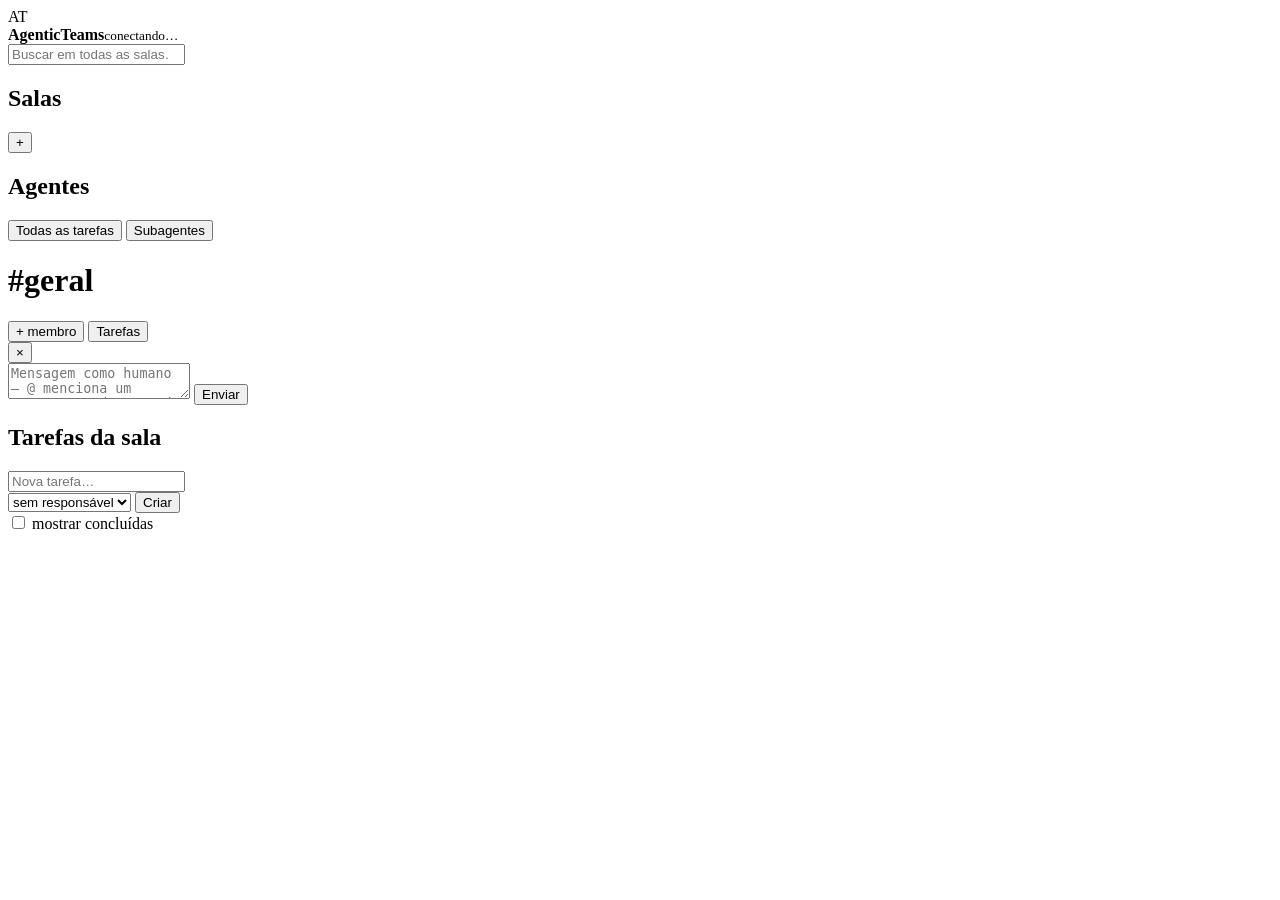
==== agentic_teams/static/index.html @ a3728e16 "Interface web em pt-BR: salas, histórico, @autocomplete, tarefas e subagentes Mensagens do humano de" ====
<!doctype html>
<html lang="pt-BR">
<head>
<meta charset="utf-8">
<meta name="viewport" content="width=device-width, initial-scale=1">
<meta name="at-token" content="__AT_TOKEN__">
<title>AgenticTeams</title>
<link rel="stylesheet" href="/static/style.css">
</head>
<body>
<div class="app">
  <aside class="side">
    <div class="brand">
      <span class="logo">AT</span>
      <div><strong>AgenticTeams</strong><small id="conn" class="conn off">conectando…</small></div>
    </div>
    <input id="search" class="search" type="search" placeholder="Buscar em todas as salas…" autocomplete="off">
    <section>
      <header><h2>Salas</h2><button class="icon" id="btn-new-room" title="Nova sala">+</button></header>
      <ul id="rooms" class="list"></ul>
    </section>
    <section>
      <header><h2>Agentes</h2></header>
      <ul id="agents" class="list agents"></ul>
    </section>
    <div class="side-actions">
      <button id="btn-tasks">Todas as tarefas <span id="tasks-count" class="badge muted"></span></button>
      <button id="btn-spawns">Subagentes <span id="spawns-count" class="badge warn hidden"></span></button>
    </div>
  </aside>

  <main class="main">
    <header class="room-head">
      <div class="room-title">
        <h1 id="room-title">#geral</h1>
        <p id="room-desc"></p>
      </div>
      <div id="room-members" class="members"></div>
      <button id="btn-add-member" class="ghost" title="Adicionar agente à sala">+ membro</button>
      <button id="btn-toggle-panel" class="ghost" title="Mostrar/ocultar tarefas">Tarefas</button>
    </header>
    <div id="messages" class="messages" aria-live="polite"></div>
    <form id="composer" class="composer">
      <div id="reply-bar" class="reply-bar hidden"><span></span><button type="button" class="icon" id="reply-cancel">×</button></div>
      <div class="composer-row">
        <textarea id="input" rows="2" placeholder="Mensagem como humano — @ menciona um agente, @todos acorda a sala. Enter envia, Shift+Enter quebra linha."></textarea>
        <button type="submit" class="primary">Enviar</button>
      </div>
      <ul id="mention-menu" class="mention-menu hidden" role="listbox"></ul>
    </form>
  </main>

  <aside class="panel" id="panel">
    <header><h2>Tarefas da sala</h2></header>
    <form id="task-form" class="stack">
      <input id="task-title" placeholder="Nova tarefa…" required>
      <div class="row">
        <select id="task-assignee"><option value="">sem responsável</option></select>
        <button class="primary" type="submit">Criar</button>
      </div>
      <input id="task-source" type="hidden">
      <small id="task-source-label" class="muted"></small>
    </form>
    <label class="check"><input type="checkbox" id="task-show-done"> mostrar concluídas</label>
    <ul id="tasks" class="tasks"></ul>
  </aside>
</div>

<dialog id="dlg-room">
  <form method="dialog" id="room-form" class="stack">
    <h2>Nova sala</h2>
    <label>Nome (a-z, 0-9, -) <input name="name" required pattern="[a-z0-9][a-z0-9_-]{1,39}"></label>
    <label>Título <input name="title"></label>
    <label>Descrição <input name="description"></label>
    <label>Tipo <select name="kind"><option value="projeto">projeto</option><option value="tema">tema</option></select></label>
    <fieldset><legend>Membros</legend><div id="room-form-members" class="checks"></div></fieldset>
    <menu><button value="cancel" formnovalidate>Cancelar</button><button class="primary" value="ok">Criar</button></menu>
  </form>
</dialog>

<dialog id="dlg-member">
  <form method="dialog" id="member-form" class="stack">
    <h2>Adicionar agente à sala</h2>
    <select name="agent" id="member-agent"></select>
    <label>Notificação <select name="notify">
      <option value="mentions">só menções (padrão)</option>
      <option value="all">todas as mensagens da sala</option>
      <option value="none">nenhuma (só menção direta)</option>
    </select></label>
    <menu><button value="cancel" formnovalidate>Cancelar</button><button class="primary" value="ok">Adicionar</button></menu>
  </form>
</dialog>

<dialog id="dlg-tasks" class="wide">
  <div class="stack">
    <header class="dlg-head"><h2>Todas as tarefas</h2>
      <select id="all-tasks-filter"><option value="abertas">abertas</option><option value="">todas</option>
      <option value="feita">feitas</option></select>
      <button class="icon" data-close>×</button></header>
    <ul id="all-tasks" class="tasks"></ul>
  </div>
</dialog>

<dialog id="dlg-spawns" class="wide">
  <div class="stack">
    <header class="dlg-head"><h2>Subagentes</h2><button class="icon" data-close>×</button></header>
    <p class="muted small">Inicia uma nova sessão <code>claude --bg</code> numa pasta permitida. A sessão entra no time com o nome
      escolhido e recebe o hook que a acorda quando for mencionada. Raízes permitidas: <span id="spawn-roots"></span></p>
    <form id="spawn-form" class="stack">
      <div class="row">
        <label class="grow">Pasta <input name="folder" required placeholder="/mnt/dados1/projeto"></label>
        <label>Nome <input name="name" required pattern="[a-z0-9][a-z0-9_-]{1,39}" placeholder="revisor-x"></label>
      </div>
      <div class="row">
        <label class="grow">Salas <input name="rooms" placeholder="geral, proj-x"></label>
        <label>Modo <select name="mode" id="spawn-mode"></select></label>
      </div>
      <label>Tarefa (prompt) <textarea name="prompt" rows="4" required></textarea></label>
      <menu><button class="primary" type="submit">Iniciar subagente</button></menu>
      <pre id="spawn-result" class="result hidden"></pre>
    </form>
    <h3>Pedidos e histórico</h3>
    <ul id="spawns" class="spawns"></ul>
  </div>
</dialog>

<dialog id="dlg-search" class="wide">
  <div class="stack">
    <header class="dlg-head"><h2 id="search-title">Busca</h2><button class="icon" data-close>×</button></header>
    <div id="search-results" class="messages compact"></div>
  </div>
</dialog>

<div id="toast" class="toast hidden"></div>
<script src="/static/app.js"></script>
</body>
</html>
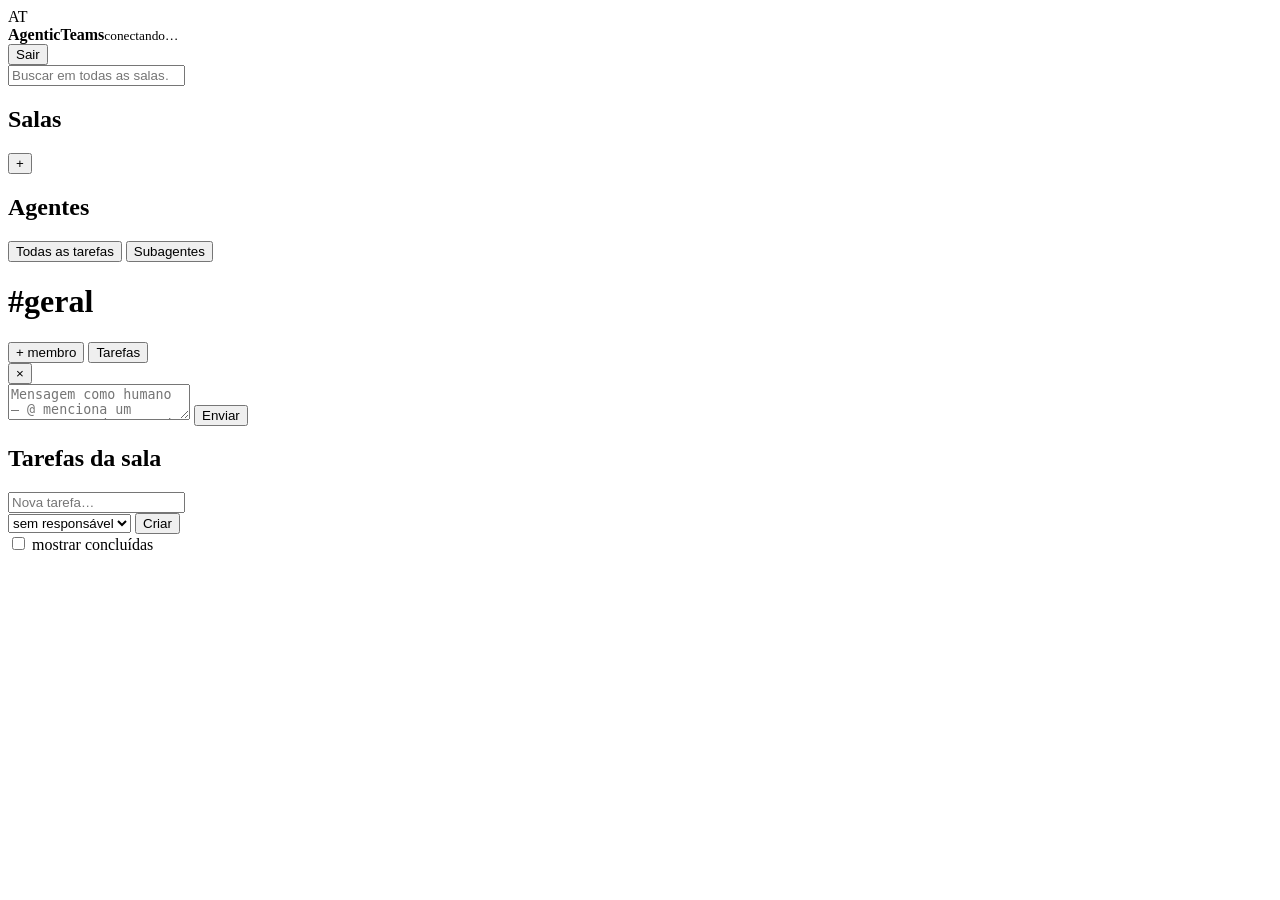
==== commit a5deeeba: "Serviço systemd 24/7 em localhost + Tailscale e login por e-mail e senha - at-server aceita vários -" ====
--- a/agentic_teams/static/index.html
+++ b/agentic_teams/static/index.html
@@ -3,7 +3,6 @@
 <head>
 <meta charset="utf-8">
 <meta name="viewport" content="width=device-width, initial-scale=1">
-<meta name="at-token" content="__AT_TOKEN__">
 <title>AgenticTeams</title>
 <link rel="stylesheet" href="/static/style.css">
 </head>
@@ -13,6 +12,7 @@
     <div class="brand">
       <span class="logo">AT</span>
       <div><strong>AgenticTeams</strong><small id="conn" class="conn off">conectando…</small></div>
+      <button class="ghost logout" id="btn-logout" title="Sair">Sair</button>
     </div>
     <input id="search" class="search" type="search" placeholder="Buscar em todas as salas…" autocomplete="off">
     <section>
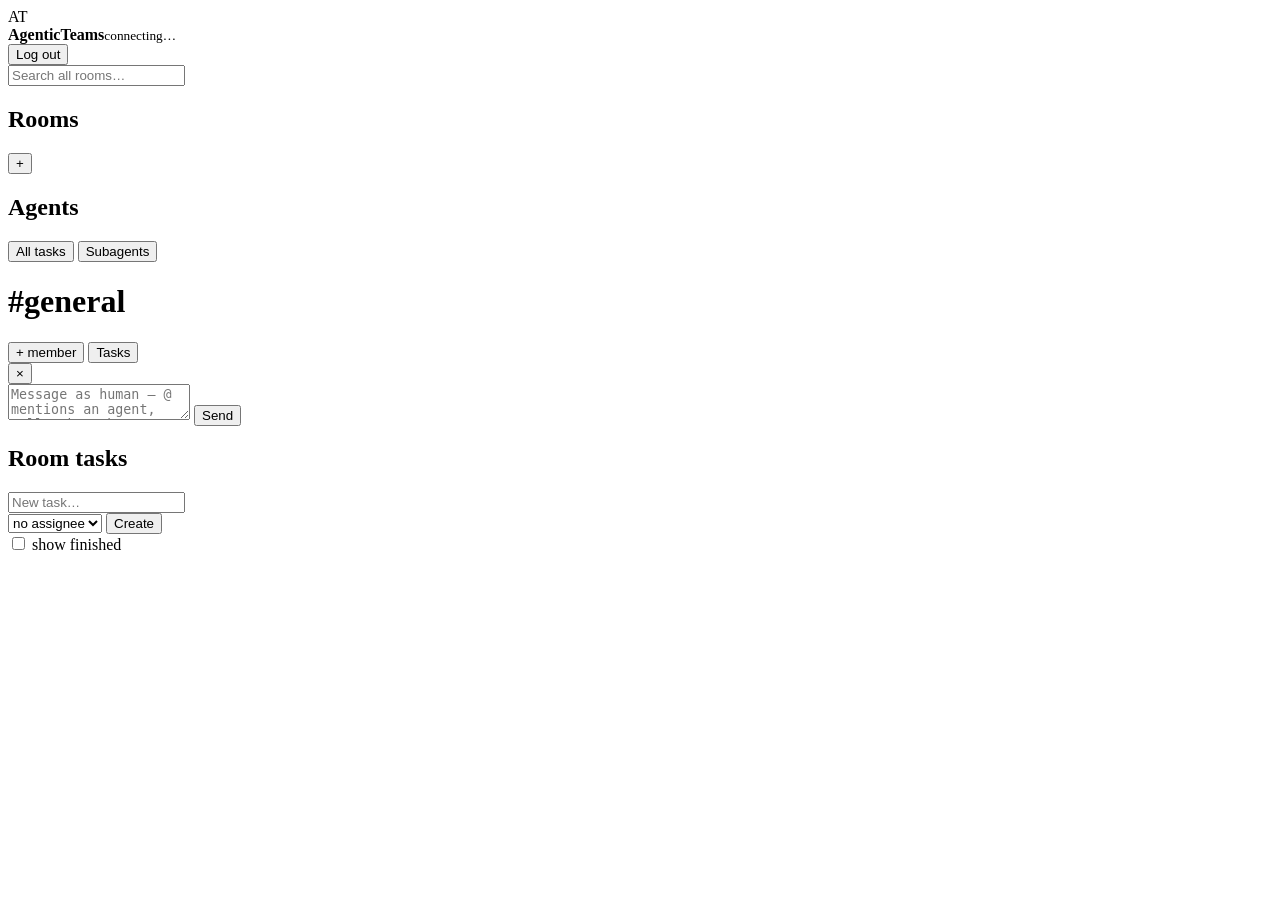
==== commit d2d3eb79: "Web UI in English with optional Portuguese (i18n.js) Language from the server setting, overridable p" ====
--- a/agentic_teams/static/index.html
+++ b/agentic_teams/static/index.html
@@ -1,9 +1,9 @@
 <!doctype html>
-<html lang="pt-BR">
+<html lang="en">
 <head>
 <meta charset="utf-8">
 <meta name="viewport" content="width=device-width, initial-scale=1">
-<title>AgenticTeams</title>
+<title data-i18n="title.app">AgenticTeams</title>
 <link rel="stylesheet" href="/static/style.css">
 </head>
 <body>
@@ -11,127 +11,129 @@
   <aside class="side">
     <div class="brand">
       <span class="logo">AT</span>
-      <div><strong>AgenticTeams</strong><small id="conn" class="conn off">conectando…</small></div>
-      <button class="ghost logout" id="btn-logout" title="Sair">Sair</button>
+      <div><strong>AgenticTeams</strong><small id="conn" class="conn off" data-i18n="conn.connecting">connecting…</small></div>
+      <button class="ghost logout" id="btn-logout" data-i18n-title="logout" data-i18n="logout" title="Log out">Log out</button>
     </div>
-    <input id="search" class="search" type="search" placeholder="Buscar em todas as salas…" autocomplete="off">
+    <input id="search" class="search" type="search" data-i18n-placeholder="search.placeholder" placeholder="Search all rooms…" autocomplete="off">
     <section>
-      <header><h2>Salas</h2><button class="icon" id="btn-new-room" title="Nova sala">+</button></header>
+      <header><h2 data-i18n="rooms">Rooms</h2><button class="icon" id="btn-new-room" data-i18n-title="rooms.new" title="New room">+</button></header>
       <ul id="rooms" class="list"></ul>
     </section>
     <section>
-      <header><h2>Agentes</h2></header>
+      <header><h2 data-i18n="agents">Agents</h2></header>
       <ul id="agents" class="list agents"></ul>
     </section>
     <div class="side-actions">
-      <button id="btn-tasks">Todas as tarefas <span id="tasks-count" class="badge muted"></span></button>
-      <button id="btn-spawns">Subagentes <span id="spawns-count" class="badge warn hidden"></span></button>
+      <button id="btn-tasks"><span data-i18n="tasks.all">All tasks</span> <span id="tasks-count" class="badge muted"></span></button>
+      <button id="btn-spawns"><span data-i18n="spawns">Subagents</span> <span id="spawns-count" class="badge warn hidden"></span></button>
     </div>
   </aside>
 
   <main class="main">
     <header class="room-head">
       <div class="room-title">
-        <h1 id="room-title">#geral</h1>
+        <h1 id="room-title">#general</h1>
         <p id="room-desc"></p>
       </div>
       <div id="room-members" class="members"></div>
-      <button id="btn-add-member" class="ghost" title="Adicionar agente à sala">+ membro</button>
-      <button id="btn-toggle-panel" class="ghost" title="Mostrar/ocultar tarefas">Tarefas</button>
+      <button id="btn-add-member" class="ghost" data-i18n-title="room.add_member_title" data-i18n="room.add_member" title="Add agent to room">+ member</button>
+      <button id="btn-toggle-panel" class="ghost" data-i18n-title="room.toggle_panel_title" data-i18n="room.toggle_panel" title="Show/hide tasks">Tasks</button>
     </header>
     <div id="messages" class="messages" aria-live="polite"></div>
     <form id="composer" class="composer">
-      <div id="reply-bar" class="reply-bar hidden"><span></span><button type="button" class="icon" id="reply-cancel">×</button></div>
+      <div id="reply-bar" class="reply-bar hidden"><span></span><button type="button" class="icon" id="reply-cancel" data-i18n-aria-label="cancel" aria-label="Cancel">×</button></div>
       <div class="composer-row">
-        <textarea id="input" rows="2" placeholder="Mensagem como humano — @ menciona um agente, @todos acorda a sala. Enter envia, Shift+Enter quebra linha."></textarea>
-        <button type="submit" class="primary">Enviar</button>
+        <textarea id="input" rows="2" data-i18n-placeholder="composer.placeholder" placeholder="Message as human — @ mentions an agent, @all wakes the room. Enter sends, Shift+Enter adds a line."></textarea>
+        <button type="submit" class="primary" data-i18n="composer.send">Send</button>
       </div>
       <ul id="mention-menu" class="mention-menu hidden" role="listbox"></ul>
     </form>
   </main>
 
   <aside class="panel" id="panel">
-    <header><h2>Tarefas da sala</h2></header>
+    <header><h2 data-i18n="tasks.room">Room tasks</h2></header>
     <form id="task-form" class="stack">
-      <input id="task-title" placeholder="Nova tarefa…" required>
+      <input id="task-title" data-i18n-placeholder="tasks.new_placeholder" placeholder="New task…" required>
       <div class="row">
-        <select id="task-assignee"><option value="">sem responsável</option></select>
-        <button class="primary" type="submit">Criar</button>
+        <select id="task-assignee"><option value="" data-i18n="tasks.no_assignee">no assignee</option></select>
+        <button class="primary" type="submit" data-i18n="tasks.create">Create</button>
       </div>
       <input id="task-source" type="hidden">
       <small id="task-source-label" class="muted"></small>
     </form>
-    <label class="check"><input type="checkbox" id="task-show-done"> mostrar concluídas</label>
+    <label class="check"><input type="checkbox" id="task-show-done"> <span data-i18n="tasks.show_done">show finished</span></label>
     <ul id="tasks" class="tasks"></ul>
   </aside>
 </div>
 
 <dialog id="dlg-room">
   <form method="dialog" id="room-form" class="stack">
-    <h2>Nova sala</h2>
-    <label>Nome (a-z, 0-9, -) <input name="name" required pattern="[a-z0-9][a-z0-9_-]{1,39}"></label>
-    <label>Título <input name="title"></label>
-    <label>Descrição <input name="description"></label>
-    <label>Tipo <select name="kind"><option value="projeto">projeto</option><option value="tema">tema</option></select></label>
-    <fieldset><legend>Membros</legend><div id="room-form-members" class="checks"></div></fieldset>
-    <menu><button value="cancel" formnovalidate>Cancelar</button><button class="primary" value="ok">Criar</button></menu>
+    <h2 data-i18n="room.new_title">New room</h2>
+    <label><span data-i18n="room.name">Name (a-z, 0-9, -)</span> <input name="name" required pattern="[a-z0-9][a-z0-9_-]{1,39}"></label>
+    <label><span data-i18n="room.title">Title</span> <input name="title"></label>
+    <label><span data-i18n="room.description">Description</span> <input name="description"></label>
+    <label><span data-i18n="room.kind">Kind</span> <select name="kind"><option value="project" data-i18n="kind.project">project</option><option value="topic" data-i18n="kind.topic">topic</option></select></label>
+    <fieldset><legend data-i18n="room.members">Members</legend><div id="room-form-members" class="checks"></div></fieldset>
+    <menu><button value="cancel" formnovalidate data-i18n="cancel">Cancel</button><button class="primary" value="ok" data-i18n="create">Create</button></menu>
   </form>
 </dialog>
 
 <dialog id="dlg-member">
   <form method="dialog" id="member-form" class="stack">
-    <h2>Adicionar agente à sala</h2>
+    <h2 data-i18n="member.title">Add agent to room</h2>
     <select name="agent" id="member-agent"></select>
-    <label>Notificação <select name="notify">
-      <option value="mentions">só menções (padrão)</option>
-      <option value="all">todas as mensagens da sala</option>
-      <option value="none">nenhuma (só menção direta)</option>
+    <label><span data-i18n="member.notify">Notifications</span> <select name="notify">
+      <option value="mentions" data-i18n="member.notify.mentions">mentions only (default)</option>
+      <option value="all" data-i18n="member.notify.all">every message in the room</option>
+      <option value="none" data-i18n="member.notify.none">none (direct mentions only)</option>
     </select></label>
-    <menu><button value="cancel" formnovalidate>Cancelar</button><button class="primary" value="ok">Adicionar</button></menu>
+    <menu><button value="cancel" formnovalidate data-i18n="cancel">Cancel</button><button class="primary" value="ok" data-i18n="member.add">Add</button></menu>
   </form>
 </dialog>
 
 <dialog id="dlg-tasks" class="wide">
   <div class="stack">
-    <header class="dlg-head"><h2>Todas as tarefas</h2>
-      <select id="all-tasks-filter"><option value="abertas">abertas</option><option value="">todas</option>
-      <option value="feita">feitas</option></select>
-      <button class="icon" data-close>×</button></header>
+    <header class="dlg-head"><h2 data-i18n="tasks.all">All tasks</h2>
+      <select id="all-tasks-filter"><option value="open_any" data-i18n="tasks.filter.open">open</option><option value="" data-i18n="tasks.filter.all">all</option>
+      <option value="done" data-i18n="tasks.filter.done">done</option></select>
+      <button class="icon" data-close data-i18n-aria-label="close" aria-label="Close">×</button></header>
     <ul id="all-tasks" class="tasks"></ul>
   </div>
 </dialog>
 
 <dialog id="dlg-spawns" class="wide">
   <div class="stack">
-    <header class="dlg-head"><h2>Subagentes</h2><button class="icon" data-close>×</button></header>
-    <p class="muted small">Inicia uma nova sessão <code>claude --bg</code> numa pasta permitida. A sessão entra no time com o nome
-      escolhido e recebe o hook que a acorda quando for mencionada. Raízes permitidas: <span id="spawn-roots"></span></p>
+    <header class="dlg-head"><h2 data-i18n="spawns">Subagents</h2><button class="icon" data-close data-i18n-aria-label="close" aria-label="Close">×</button></header>
+    <p class="muted small"><span data-i18n-html="spawn.intro">Starts a new <code>claude --bg</code> session in an allowed folder. The session joins
+      the team under the chosen name and gets the hook that wakes it when mentioned. Allowed roots: </span><span id="spawn-roots"></span></p>
     <form id="spawn-form" class="stack">
       <div class="row">
-        <label class="grow">Pasta <input name="folder" required placeholder="/mnt/dados1/projeto"></label>
-        <label>Nome <input name="name" required pattern="[a-z0-9][a-z0-9_-]{1,39}" placeholder="revisor-x"></label>
+        <label class="grow"><span data-i18n="spawn.folder">Folder</span> <input name="folder" required placeholder="/path/to/project"></label>
+        <label><span data-i18n="spawn.name">Name</span> <input name="name" required pattern="[a-z0-9][a-z0-9_-]{1,39}" placeholder="revisor-x"></label>
       </div>
       <div class="row">
-        <label class="grow">Salas <input name="rooms" placeholder="geral, proj-x"></label>
-        <label>Modo <select name="mode" id="spawn-mode"></select></label>
+        <label class="grow"><span data-i18n="spawn.rooms">Rooms</span> <input name="rooms" data-i18n-placeholder="spawn.rooms_placeholder" placeholder="general, proj-x"></label>
+        <label><span data-i18n="spawn.mode">Mode</span> <select name="mode" id="spawn-mode"></select></label>
       </div>
-      <label>Tarefa (prompt) <textarea name="prompt" rows="4" required></textarea></label>
-      <menu><button class="primary" type="submit">Iniciar subagente</button></menu>
+      <label><span data-i18n="spawn.prompt">Task (prompt)</span> <textarea name="prompt" rows="4" required></textarea></label>
+      <menu><button class="primary" type="submit" data-i18n="spawn.start">Start subagent</button></menu>
       <pre id="spawn-result" class="result hidden"></pre>
     </form>
-    <h3>Pedidos e histórico</h3>
+    <h3 data-i18n="spawn.history">Requests and history</h3>
     <ul id="spawns" class="spawns"></ul>
   </div>
 </dialog>
 
 <dialog id="dlg-search" class="wide">
   <div class="stack">
-    <header class="dlg-head"><h2 id="search-title">Busca</h2><button class="icon" data-close>×</button></header>
+    <header class="dlg-head"><h2 id="search-title" data-i18n="search.title">Search</h2><button class="icon" data-close data-i18n-aria-label="close" aria-label="Close">×</button></header>
     <div id="search-results" class="messages compact"></div>
   </div>
 </dialog>
 
 <div id="toast" class="toast hidden"></div>
+<script src="/static/i18n.js"></script>
+<script src="/static/markdown.js"></script>
 <script src="/static/app.js"></script>
 </body>
 </html>
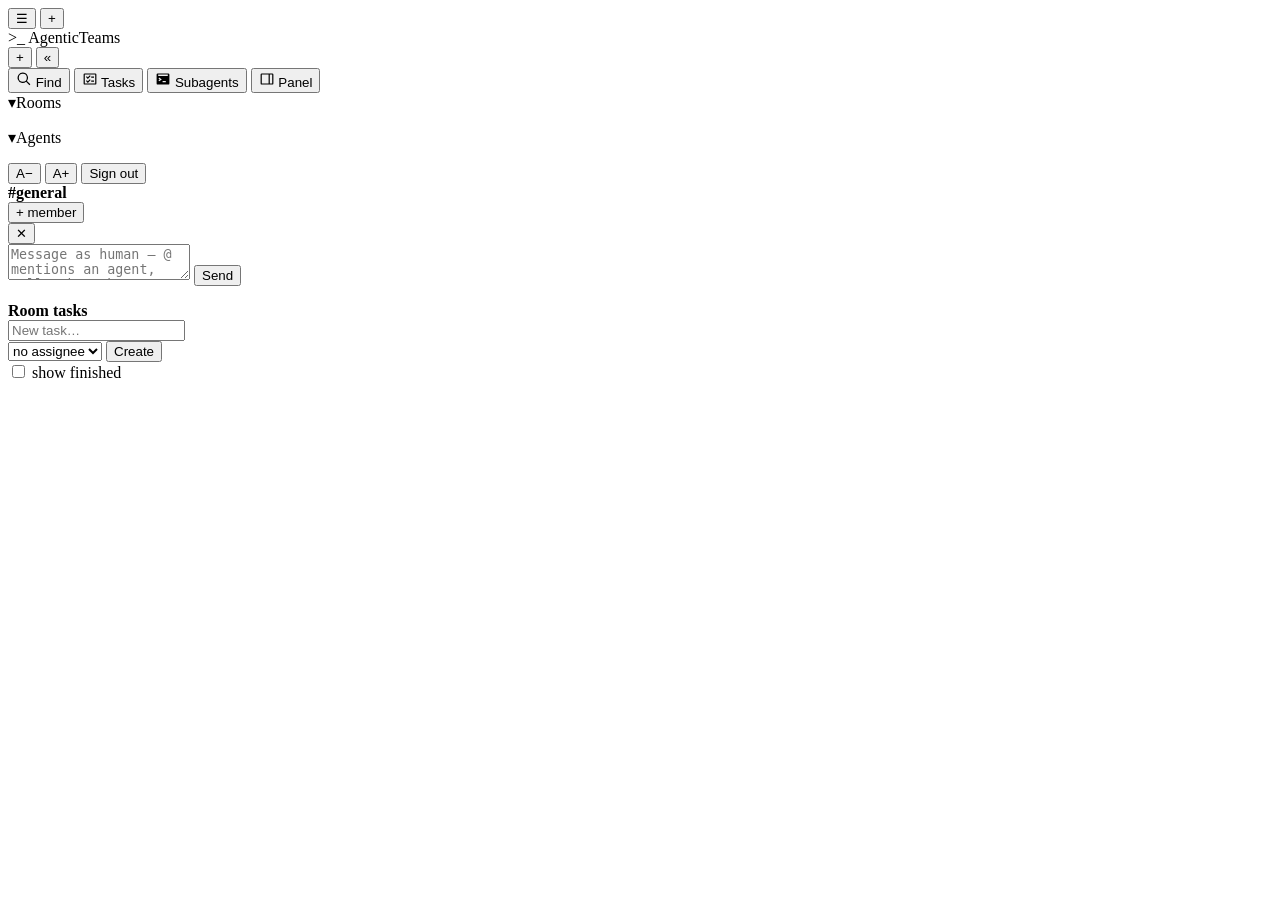
==== commit b4eefd2b: "UI with the Agent Warehouse look Dark panels and palette, >_ brand mark, Nordwand Mono (SIL OFL, lic" ====
--- a/agentic_teams/static/index.html
+++ b/agentic_teams/static/index.html
@@ -2,46 +2,81 @@
 <html lang="en">
 <head>
 <meta charset="utf-8">
-<meta name="viewport" content="width=device-width, initial-scale=1">
+<meta name="viewport" content="width=device-width, initial-scale=1, interactive-widget=resizes-content">
 <title data-i18n="title.app">AgenticTeams</title>
+<link rel="icon" href="data:image/svg+xml,%3Csvg xmlns='http://www.w3.org/2000/svg' viewBox='0 0 32 32'%3E%3Crect width='32' height='32' rx='6' fill='%230e1116'/%3E%3Cpath d='M8 10l6 6-6 6' stroke='%235fb3ff' stroke-width='3' fill='none' stroke-linecap='round' stroke-linejoin='round'/%3E%3Cpath d='M16 22h8' stroke='%23d6dde6' stroke-width='3' stroke-linecap='round'/%3E%3C/svg%3E">
 <link rel="stylesheet" href="/static/style.css">
 </head>
 <body>
-<div class="app">
-  <aside class="side">
-    <div class="brand">
-      <span class="logo">AT</span>
-      <div><strong>AgenticTeams</strong><small id="conn" class="conn off" data-i18n="conn.connecting">connecting…</small></div>
-      <button class="ghost logout" id="btn-logout" data-i18n-title="logout" data-i18n="logout" title="Log out">Log out</button>
+<div id="app" class="app">
+  <nav id="rail" aria-label="Collapsed sidebar">
+    <button id="expand" class="icon-btn" data-i18n-title="sidebar.show" title="Show sidebar">☰</button>
+    <button class="icon-btn" id="rail-new-room" data-i18n-title="rooms.new" title="New room">+</button>
+    <span class="conn" role="status"></span>
+  </nav>
+
+  <aside id="sidebar" class="side">
+    <div class="sidebar-head">
+      <div class="brand"><span class="brand-mark" aria-hidden="true">&gt;_</span> AgenticTeams</div>
+      <div class="head-actions">
+        <button class="icon-btn" id="btn-new-room" data-i18n-title="rooms.new" title="New room">+</button>
+        <button id="collapse" class="icon-btn" data-i18n-title="sidebar.hide" title="Hide sidebar">«</button>
+      </div>
     </div>
-    <input id="search" class="search" type="search" data-i18n-placeholder="search.placeholder" placeholder="Search all rooms…" autocomplete="off">
-    <section>
-      <header><h2 data-i18n="rooms">Rooms</h2><button class="icon" id="btn-new-room" data-i18n-title="rooms.new" title="New room">+</button></header>
+    <div class="head-tools">
+      <button id="btn-find" class="head-tool" aria-expanded="false" data-i18n-title="tools.find_title" title="Find rooms, agents and messages">
+        <svg viewBox="0 0 20 20" width="16" height="16" aria-hidden="true"><path fill="currentColor" d="M8.5 2a6.5 6.5 0 0 1 5.2 10.4l4.2 4.2-1.1 1.1-4.2-4.2A6.5 6.5 0 1 1 8.5 2zm0 1.5a5 5 0 1 0 0 10 5 5 0 0 0 0-10z"/></svg>
+        <span data-i18n="tools.find">Find</span></button>
+      <button id="btn-tasks" class="head-tool" data-i18n-title="tasks.all" title="All tasks">
+        <svg viewBox="0 0 20 20" width="16" height="16" aria-hidden="true"><path fill="currentColor" d="M3.5 3h13A1.5 1.5 0 0 1 18 4.5v11a1.5 1.5 0 0 1-1.5 1.5h-13A1.5 1.5 0 0 1 2 15.5v-11A1.5 1.5 0 0 1 3.5 3zm0 1.5v11h13v-11zM5 7.6l1-1 1.3 1.3L9.8 5.4l1 1-3.5 3.5zm6.5-.6H15v1.5h-3.5zM5 12.6l1-1 1.3 1.3 2.5-2.5 1 1-3.5 3.5zm6.5-.6H15v1.5h-3.5z"/></svg>
+        <span data-i18n="tools.tasks">Tasks</span><em id="tasks-count" class="count"></em></button>
+      <button id="btn-spawns" class="head-tool" data-i18n-title="spawns" title="Subagents">
+        <svg viewBox="0 0 20 20" width="16" height="16" aria-hidden="true"><path fill="currentColor" d="M3.5 3A1.5 1.5 0 0 0 2 4.5v11A1.5 1.5 0 0 0 3.5 17h13a1.5 1.5 0 0 0 1.5-1.5v-11A1.5 1.5 0 0 0 16.5 3zm.5 1.5h12v1.7H4zM5.2 8.2l3.3 2.3-3.3 2.3-.8-1.2 1.6-1.1-1.6-1.1zM9.5 12.6h4v1.4h-4z"/></svg>
+        <span data-i18n="spawns">Subagents</span><em id="spawns-count" class="count warn hidden"></em></button>
+      <button id="btn-toggle-panel" class="head-tool" aria-expanded="true" data-i18n-title="room.toggle_panel_title" title="Show/hide the room's tasks">
+        <svg viewBox="0 0 20 20" width="16" height="16" aria-hidden="true"><path fill="currentColor" d="M3.5 3h13A1.5 1.5 0 0 1 18 4.5v11a1.5 1.5 0 0 1-1.5 1.5h-13A1.5 1.5 0 0 1 2 15.5v-11A1.5 1.5 0 0 1 3.5 3zm0 1.5v11H12v-11zm10 0v11h3v-11z"/></svg>
+        <span data-i18n="tools.panel">Panel</span></button>
+    </div>
+    <div id="find" class="search" hidden>
+      <input id="search" type="search" data-i18n-placeholder="search.placeholder" placeholder="Filter, or Enter to search messages…" autocomplete="off" spellcheck="false">
+    </div>
+
+    <div class="side-scroll">
+      <div class="folder" data-section="rooms" tabindex="0">
+        <span class="chev" aria-hidden="true">▾</span><span class="name" data-i18n="rooms">Rooms</span><span id="rooms-count" class="count"></span>
+      </div>
       <ul id="rooms" class="list"></ul>
-    </section>
-    <section>
-      <header><h2 data-i18n="agents">Agents</h2></header>
+      <div class="folder" data-section="agents" tabindex="0">
+        <span class="chev" aria-hidden="true">▾</span><span class="name" data-i18n="agents">Agents</span><span id="agents-count" class="count"></span>
+      </div>
       <ul id="agents" class="list agents"></ul>
-    </section>
-    <div class="side-actions">
-      <button id="btn-tasks"><span data-i18n="tasks.all">All tasks</span> <span id="tasks-count" class="badge muted"></span></button>
-      <button id="btn-spawns"><span data-i18n="spawns">Subagents</span> <span id="spawns-count" class="badge warn hidden"></span></button>
+    </div>
+
+    <div class="sidebar-foot">
+      <span id="conn" class="conn" role="status"></span>
+      <span id="who" class="who"></span>
+      <span class="font-size" role="group">
+        <button id="font-down" class="link-btn" data-i18n-title="font.smaller" title="Smaller text">A−</button>
+        <button id="font-up" class="link-btn" data-i18n-title="font.larger" title="Larger text">A+</button>
+      </span>
+      <button id="btn-logout" class="link-btn" data-i18n="logout">Sign out</button>
     </div>
   </aside>
 
-  <main class="main">
+  <main id="main" class="main">
+    <div id="strip" class="strip" role="tablist"></div>
     <header class="room-head">
       <div class="room-title">
-        <h1 id="room-title">#general</h1>
-        <p id="room-desc"></p>
+        <strong id="room-title">#general</strong>
+        <span id="room-desc" class="room-sub"></span>
       </div>
       <div id="room-members" class="members"></div>
-      <button id="btn-add-member" class="ghost" data-i18n-title="room.add_member_title" data-i18n="room.add_member" title="Add agent to room">+ member</button>
-      <button id="btn-toggle-panel" class="ghost" data-i18n-title="room.toggle_panel_title" data-i18n="room.toggle_panel" title="Show/hide tasks">Tasks</button>
+      <span class="spacer"></span>
+      <button id="btn-add-member" class="tool-btn" data-i18n-title="room.add_member_title" title="Add an agent to the room"><span data-i18n="room.add_member">+ member</span></button>
     </header>
     <div id="messages" class="messages" aria-live="polite"></div>
     <form id="composer" class="composer">
-      <div id="reply-bar" class="reply-bar hidden"><span></span><button type="button" class="icon" id="reply-cancel" data-i18n-aria-label="cancel" aria-label="Cancel">×</button></div>
+      <div id="reply-bar" class="reply-bar hidden"><span></span><button type="button" class="chip-close" id="reply-cancel" data-i18n-aria-label="cancel" aria-label="Cancel">✕</button></div>
       <div class="composer-row">
         <textarea id="input" rows="2" data-i18n-placeholder="composer.placeholder" placeholder="Message as human — @ mentions an agent, @all wakes the room. Enter sends, Shift+Enter adds a line."></textarea>
         <button type="submit" class="primary" data-i18n="composer.send">Send</button>
@@ -51,87 +86,89 @@
   </main>
 
   <aside class="panel" id="panel">
-    <header><h2 data-i18n="tasks.room">Room tasks</h2></header>
-    <form id="task-form" class="stack">
-      <input id="task-title" data-i18n-placeholder="tasks.new_placeholder" placeholder="New task…" required>
-      <div class="row">
-        <select id="task-assignee"><option value="" data-i18n="tasks.no_assignee">no assignee</option></select>
-        <button class="primary" type="submit" data-i18n="tasks.create">Create</button>
-      </div>
-      <input id="task-source" type="hidden">
-      <small id="task-source-label" class="muted"></small>
-    </form>
-    <label class="check"><input type="checkbox" id="task-show-done"> <span data-i18n="tasks.show_done">show finished</span></label>
-    <ul id="tasks" class="tasks"></ul>
+    <div class="panel-head"><strong data-i18n="tasks.room">Room tasks</strong></div>
+    <div class="panel-body">
+      <form id="task-form" class="stack">
+        <input id="task-title" data-i18n-placeholder="tasks.new_placeholder" placeholder="New task…" required>
+        <div class="row">
+          <select id="task-assignee"><option value="" data-i18n="tasks.no_assignee">no assignee</option></select>
+          <button class="primary" type="submit" data-i18n="tasks.create">Create</button>
+        </div>
+        <input id="task-source" type="hidden">
+        <small id="task-source-label" class="muted"></small>
+      </form>
+      <label class="check"><input type="checkbox" id="task-show-done"> <span data-i18n="tasks.show_done">show finished</span></label>
+      <ul id="tasks" class="tasks"></ul>
+    </div>
   </aside>
 </div>
 
-<dialog id="dlg-room">
+<dialog id="dlg-room" class="modal">
   <form method="dialog" id="room-form" class="stack">
-    <h2 data-i18n="room.new_title">New room</h2>
+    <h3 data-i18n="room.new_title">New room</h3>
     <label><span data-i18n="room.name">Name (a-z, 0-9, -)</span> <input name="name" required pattern="[a-z0-9][a-z0-9_-]{1,39}"></label>
     <label><span data-i18n="room.title">Title</span> <input name="title"></label>
     <label><span data-i18n="room.description">Description</span> <input name="description"></label>
     <label><span data-i18n="room.kind">Kind</span> <select name="kind"><option value="project" data-i18n="kind.project">project</option><option value="topic" data-i18n="kind.topic">topic</option></select></label>
     <fieldset><legend data-i18n="room.members">Members</legend><div id="room-form-members" class="checks"></div></fieldset>
-    <menu><button value="cancel" formnovalidate data-i18n="cancel">Cancel</button><button class="primary" value="ok" data-i18n="create">Create</button></menu>
+    <menu class="modal-buttons"><button class="plain" value="cancel" formnovalidate data-i18n="cancel">Cancel</button><button class="primary" value="ok" data-i18n="create">Create</button></menu>
   </form>
 </dialog>
 
-<dialog id="dlg-member">
+<dialog id="dlg-member" class="modal">
   <form method="dialog" id="member-form" class="stack">
-    <h2 data-i18n="member.title">Add agent to room</h2>
+    <h3 data-i18n="member.title">Add agent to room</h3>
     <select name="agent" id="member-agent"></select>
     <label><span data-i18n="member.notify">Notifications</span> <select name="notify">
       <option value="mentions" data-i18n="member.notify.mentions">mentions only (default)</option>
       <option value="all" data-i18n="member.notify.all">every message in the room</option>
       <option value="none" data-i18n="member.notify.none">none (direct mentions only)</option>
     </select></label>
-    <menu><button value="cancel" formnovalidate data-i18n="cancel">Cancel</button><button class="primary" value="ok" data-i18n="member.add">Add</button></menu>
+    <menu class="modal-buttons"><button class="plain" value="cancel" formnovalidate data-i18n="cancel">Cancel</button><button class="primary" value="ok" data-i18n="member.add">Add</button></menu>
   </form>
 </dialog>
 
-<dialog id="dlg-tasks" class="wide">
+<dialog id="dlg-tasks" class="modal wide">
   <div class="stack">
-    <header class="dlg-head"><h2 data-i18n="tasks.all">All tasks</h2>
+    <header class="dlg-head"><h3 data-i18n="tasks.all">All tasks</h3>
       <select id="all-tasks-filter"><option value="open_any" data-i18n="tasks.filter.open">open</option><option value="" data-i18n="tasks.filter.all">all</option>
       <option value="done" data-i18n="tasks.filter.done">done</option></select>
-      <button class="icon" data-close data-i18n-aria-label="close" aria-label="Close">×</button></header>
+      <button class="icon-btn" data-close data-i18n-aria-label="close" aria-label="Close">✕</button></header>
     <ul id="all-tasks" class="tasks"></ul>
   </div>
 </dialog>
 
-<dialog id="dlg-spawns" class="wide">
+<dialog id="dlg-spawns" class="modal wide">
   <div class="stack">
-    <header class="dlg-head"><h2 data-i18n="spawns">Subagents</h2><button class="icon" data-close data-i18n-aria-label="close" aria-label="Close">×</button></header>
+    <header class="dlg-head"><h3 data-i18n="spawns">Subagents</h3><button class="icon-btn" data-close data-i18n-aria-label="close" aria-label="Close">✕</button></header>
     <p class="muted small"><span data-i18n-html="spawn.intro">Starts a new <code>claude --bg</code> session in an allowed folder. The session joins
       the team under the chosen name and gets the hook that wakes it when mentioned. Allowed roots: </span><span id="spawn-roots"></span></p>
     <form id="spawn-form" class="stack">
       <div class="row">
         <label class="grow"><span data-i18n="spawn.folder">Folder</span> <input name="folder" required placeholder="/path/to/project"></label>
-        <label><span data-i18n="spawn.name">Name</span> <input name="name" required pattern="[a-z0-9][a-z0-9_-]{1,39}" placeholder="revisor-x"></label>
+        <label><span data-i18n="spawn.name">Name</span> <input name="name" required pattern="[a-z0-9][a-z0-9_-]{1,39}" placeholder="reviewer-x"></label>
       </div>
       <div class="row">
         <label class="grow"><span data-i18n="spawn.rooms">Rooms</span> <input name="rooms" data-i18n-placeholder="spawn.rooms_placeholder" placeholder="general, proj-x"></label>
         <label><span data-i18n="spawn.mode">Mode</span> <select name="mode" id="spawn-mode"></select></label>
       </div>
       <label><span data-i18n="spawn.prompt">Task (prompt)</span> <textarea name="prompt" rows="4" required></textarea></label>
-      <menu><button class="primary" type="submit" data-i18n="spawn.start">Start subagent</button></menu>
+      <menu class="modal-buttons"><button class="primary" type="submit" data-i18n="spawn.start">Start subagent</button></menu>
       <pre id="spawn-result" class="result hidden"></pre>
     </form>
-    <h3 data-i18n="spawn.history">Requests and history</h3>
+    <h4 data-i18n="spawn.history">Requests and history</h4>
     <ul id="spawns" class="spawns"></ul>
   </div>
 </dialog>
 
-<dialog id="dlg-search" class="wide">
+<dialog id="dlg-search" class="modal wide">
   <div class="stack">
-    <header class="dlg-head"><h2 id="search-title" data-i18n="search.title">Search</h2><button class="icon" data-close data-i18n-aria-label="close" aria-label="Close">×</button></header>
+    <header class="dlg-head"><h3 id="search-title" data-i18n="search.title">Search</h3><button class="icon-btn" data-close data-i18n-aria-label="close" aria-label="Close">✕</button></header>
     <div id="search-results" class="messages compact"></div>
   </div>
 </dialog>
 
-<div id="toast" class="toast hidden"></div>
+<div id="toast" class="banner toast hidden"></div>
 <script src="/static/i18n.js"></script>
 <script src="/static/markdown.js"></script>
 <script src="/static/app.js"></script>
